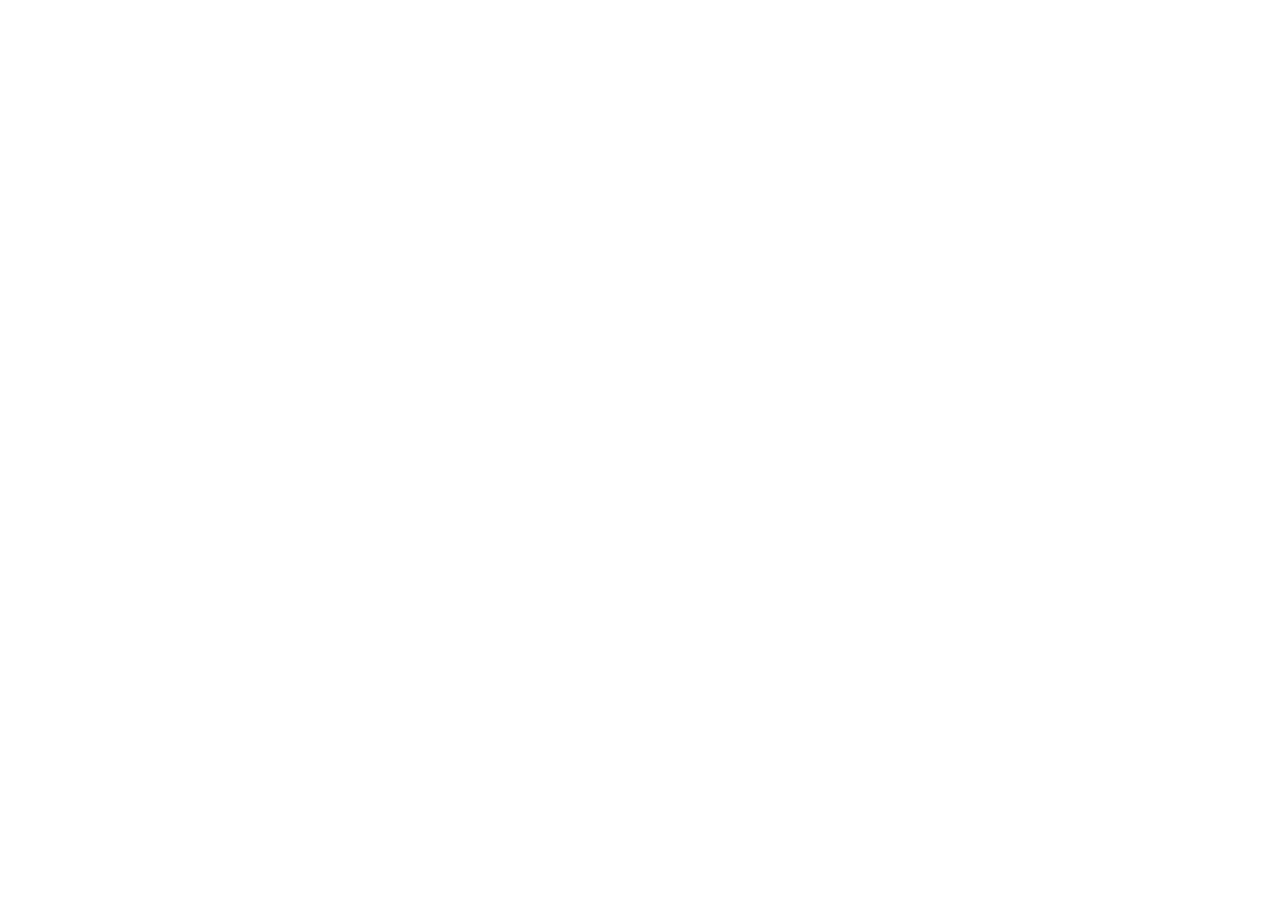
==== gnomos.html @ 79be0618 "First commit" ====
<!DOCTYPE html>
<html>
  <head>
    <meta charset="utf-8" />
    <meta http-equiv="X-UA-Compatible" content="IE=edge" />
    <title>Kill Gnomos</title>

    <meta name="viewport" content="width=device-width, initial-scale=1" />
    <link rel="stylesheet" type="text/css" media="screen" href="main.css" />
  </head>
  <body>
    <canvas id="myCanvas" width="1400" height="750"></canvas>
    <!-- <script src="main.js"></script> -->
    <script type="text/javascript" src="background.js"></script>
    <script type="text/javascript" src="game.js"></script>
    <script type="text/javascript" src="gnomo.js"></script>
    <!-- <script type="text/javascript" src="click.js"></script> -->
    <script type="text/javascript" src="main.js"></script>
  </body>
</html>
---- main.css ----
canvas {
  cursor: crosshair;
}
body {
  margin: 0;
}
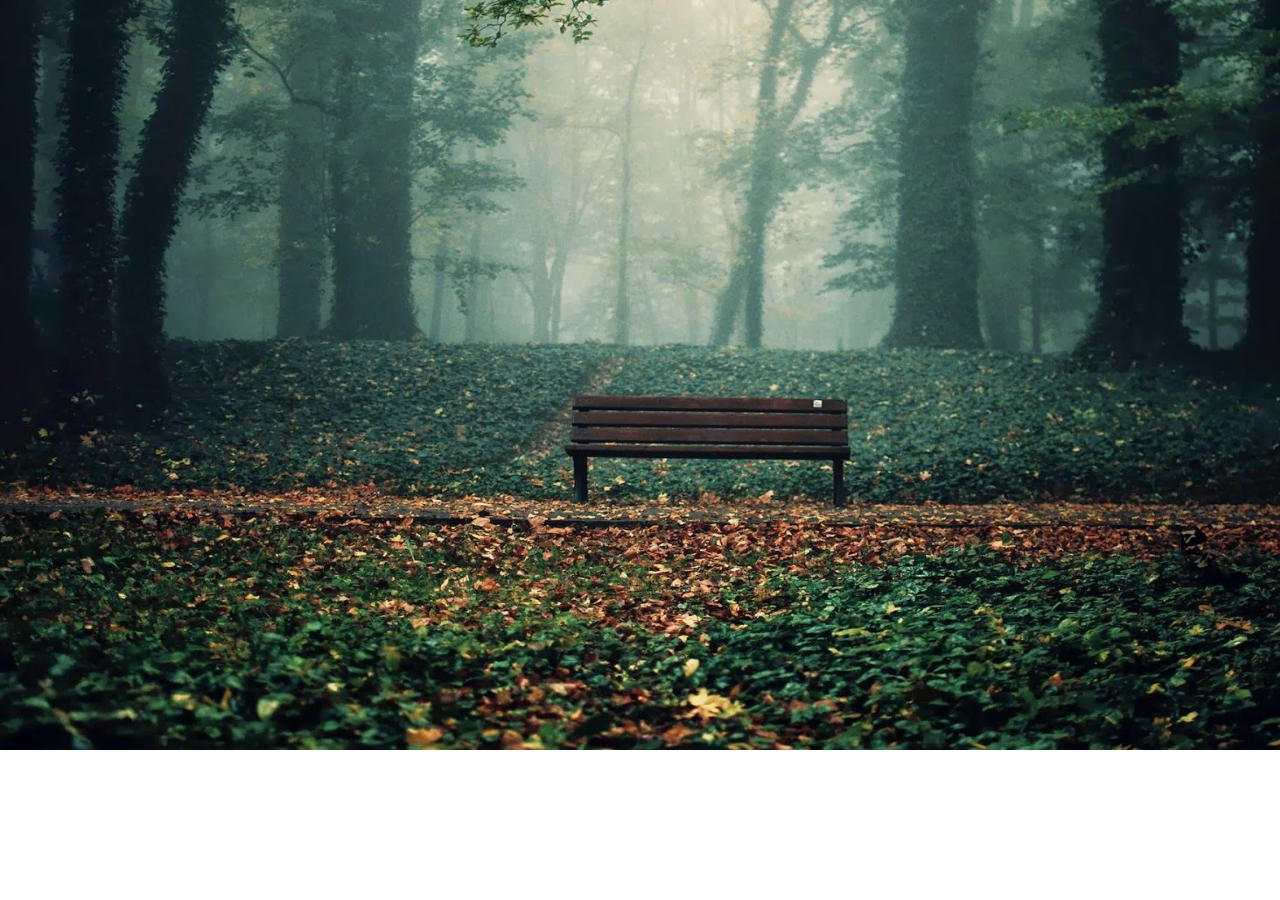
==== commit 5cd44800: "resuelto algoritmo de toke" ====
--- a/gnomos.html
+++ b/gnomos.html
@@ -11,6 +11,7 @@
   <body>
     <canvas id="myCanvas" width="1400" height="750"></canvas>
     <!-- <script src="main.js"></script> -->
+    <!-- <script type="text/javascript" src="levels.js"></script> -->
     <script type="text/javascript" src="background.js"></script>
     <script type="text/javascript" src="game.js"></script>
     <script type="text/javascript" src="gnomo.js"></script>
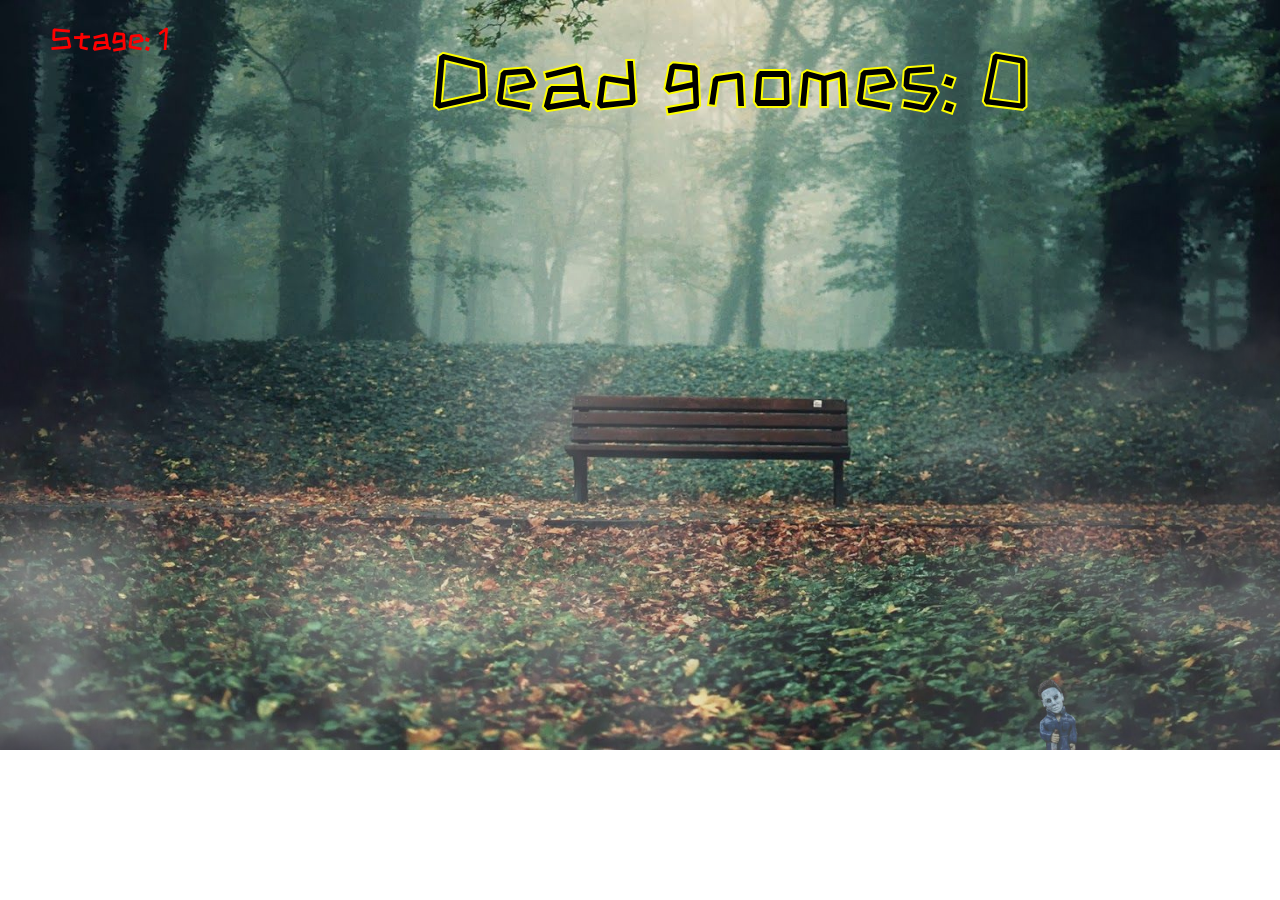
==== commit ffb09edc: "resulta subida de nivel, game over y añadida niebla" ====
--- a/gnomos.html
+++ b/gnomos.html
@@ -6,6 +6,10 @@
     <title>Kill Gnomos</title>
 
     <meta name="viewport" content="width=device-width, initial-scale=1" />
+    <link
+      href="https://fonts.googleapis.com/css?family=ZCOOL+KuaiLe"
+      rel="stylesheet"
+    />
     <link rel="stylesheet" type="text/css" media="screen" href="main.css" />
   </head>
   <body>
@@ -14,8 +18,10 @@
     <!-- <script type="text/javascript" src="levels.js"></script> -->
     <script type="text/javascript" src="background.js"></script>
     <script type="text/javascript" src="game.js"></script>
+    <script type="text/javascript" src="fog.js"></script>
     <script type="text/javascript" src="gnomo.js"></script>
-    <!-- <script type="text/javascript" src="click.js"></script> -->
+    <script type="text/javascript" src="stage.js"></script>
+    <script type="text/javascript" src="scoreboard.js"></script>
     <script type="text/javascript" src="main.js"></script>
   </body>
 </html>
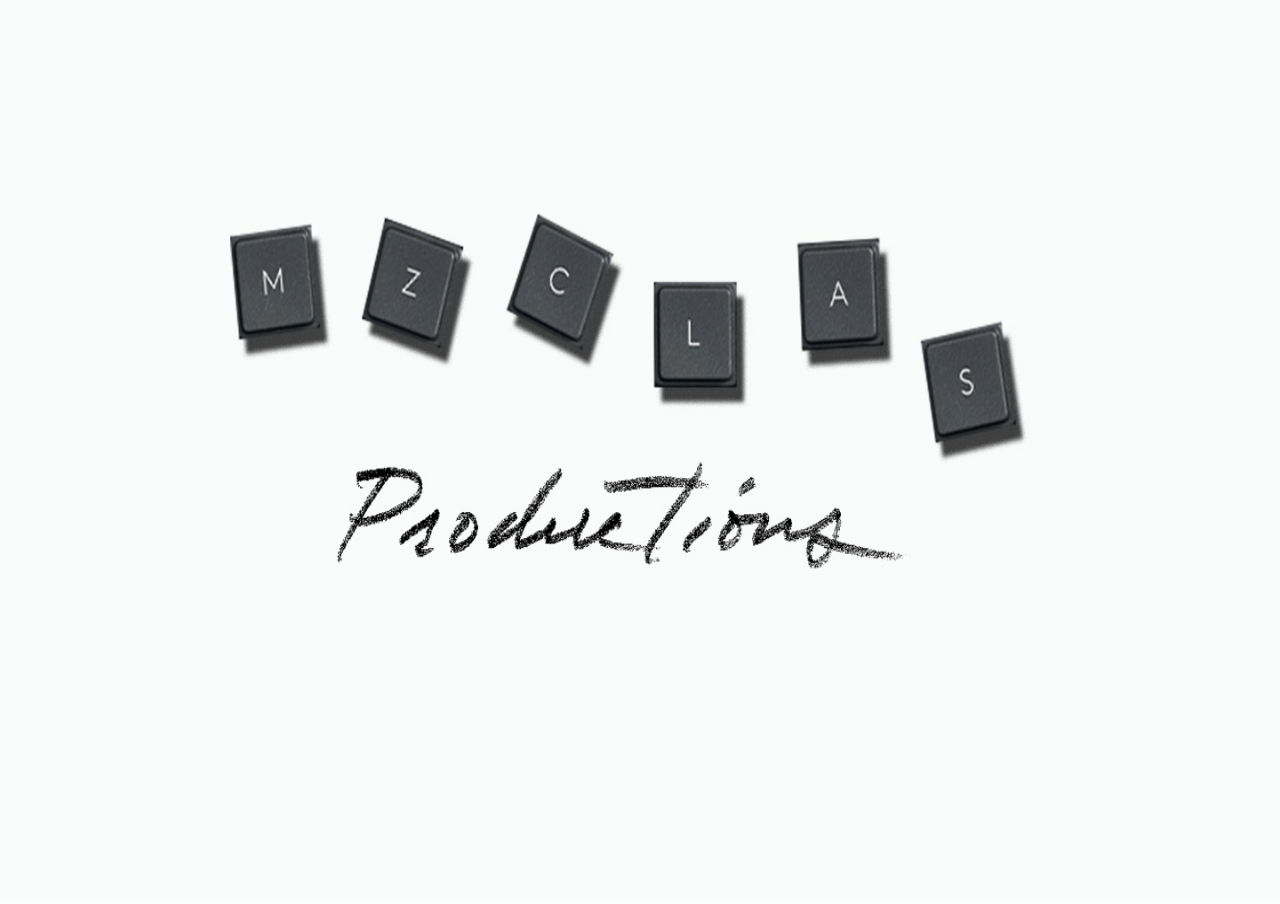
==== commit 02604b04: "niebla mejorada, intro multi imagen, mira telescopica ,disparo mejorado" ====
--- a/gnomos.html
+++ b/gnomos.html
@@ -13,9 +13,12 @@
     <link rel="stylesheet" type="text/css" media="screen" href="main.css" />
   </head>
   <body>
-    <canvas id="myCanvas" width="1400" height="750"></canvas>
+    <canvas id="myCanvas"></canvas>
     <!-- <script src="main.js"></script> -->
     <!-- <script type="text/javascript" src="levels.js"></script> -->
+    <script type="text/javascript" src="intro.js"></script>
+    <script type="text/javascript" src="gameOver.js"></script>
+
     <script type="text/javascript" src="background.js"></script>
     <script type="text/javascript" src="game.js"></script>
     <script type="text/javascript" src="fog.js"></script>
--- a/main.css
+++ b/main.css
@@ -1,6 +1,9 @@
 canvas {
-  cursor: crosshair;
+  cursor: url("./imgs/sniper-reticle.png"), crosshair;
 }
+html,
 body {
+  overflow: hidden;
   margin: 0;
+  padding: 0;
 }
